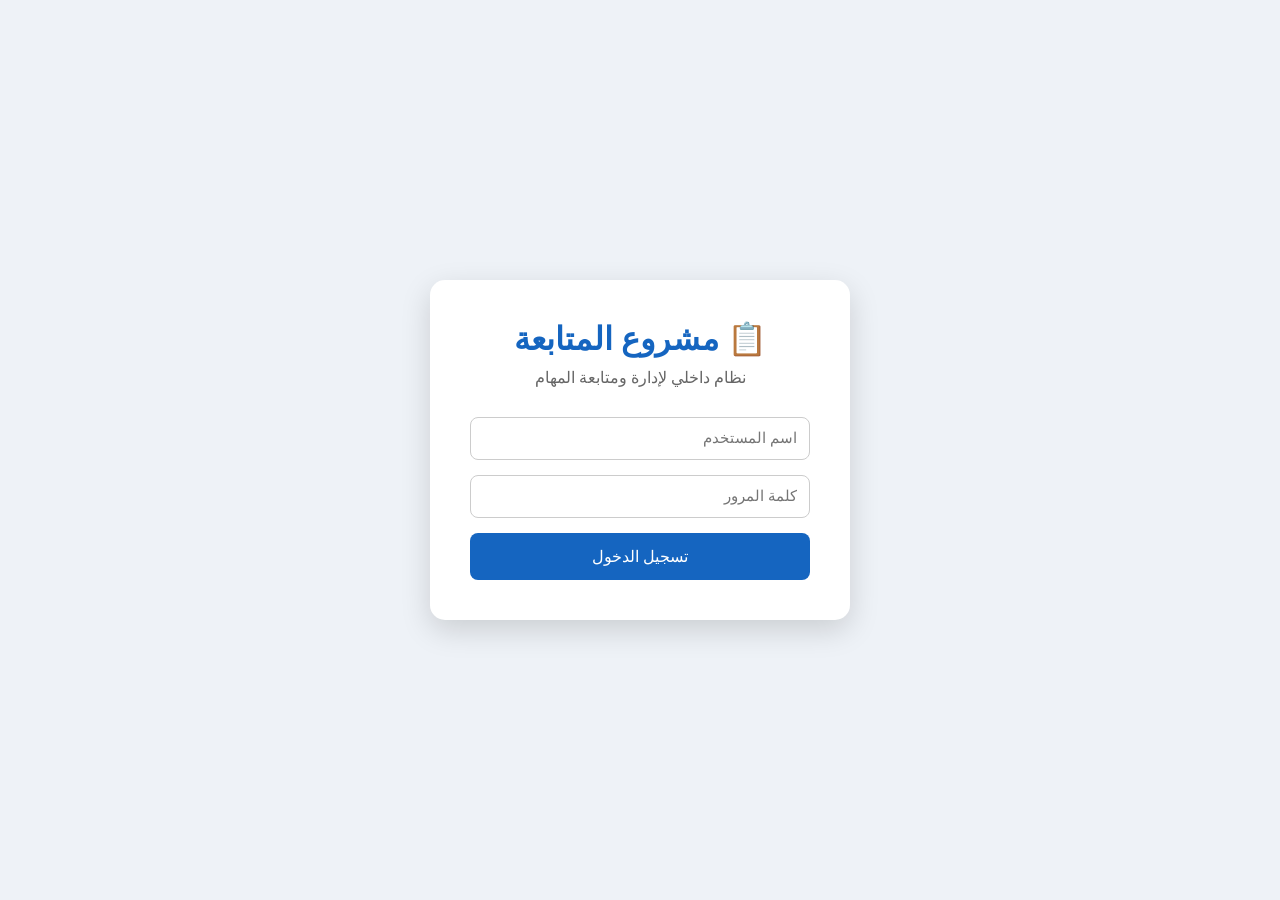
==== index.html @ 735604ac "Create index.html" ====
<!DOCTYPE html>
<html lang="ar" dir="rtl">
<head>
<meta charset="UTF-8">
<meta name="viewport" content="width=device-width, initial-scale=1.0">
<title>مشروع المتابعة</title>

<style>

*{
margin:0;
padding:0;
box-sizing:border-box;
font-family:Tahoma;
}

body{
background:#eef2f7;
display:flex;
justify-content:center;
align-items:center;
height:100vh;
}

.login{
background:white;
width:420px;
padding:40px;
border-radius:15px;
box-shadow:0 10px 30px rgba(0,0,0,.15);
}

h1{
text-align:center;
color:#1565c0;
margin-bottom:10px;
}

p{
text-align:center;
margin-bottom:30px;
color:#666;
}

input{
width:100%;
padding:12px;
margin-bottom:15px;
font-size:15px;
border:1px solid #ccc;
border-radius:8px;
}

button{
width:100%;
padding:14px;
background:#1565c0;
color:white;
border:none;
border-radius:8px;
font-size:16px;
cursor:pointer;
}

button:hover{
background:#0d4e9d;
}

</style>

</head>

<body>

<div class="login">

<h1>📋 مشروع المتابعة</h1>

<p>نظام داخلي لإدارة ومتابعة المهام</p>

<input type="text" placeholder="اسم المستخدم">

<input type="password" placeholder="كلمة المرور">

<button onclick="alert('مرحباً بك')">

تسجيل الدخول

</button>

</div>

</body>

</html>
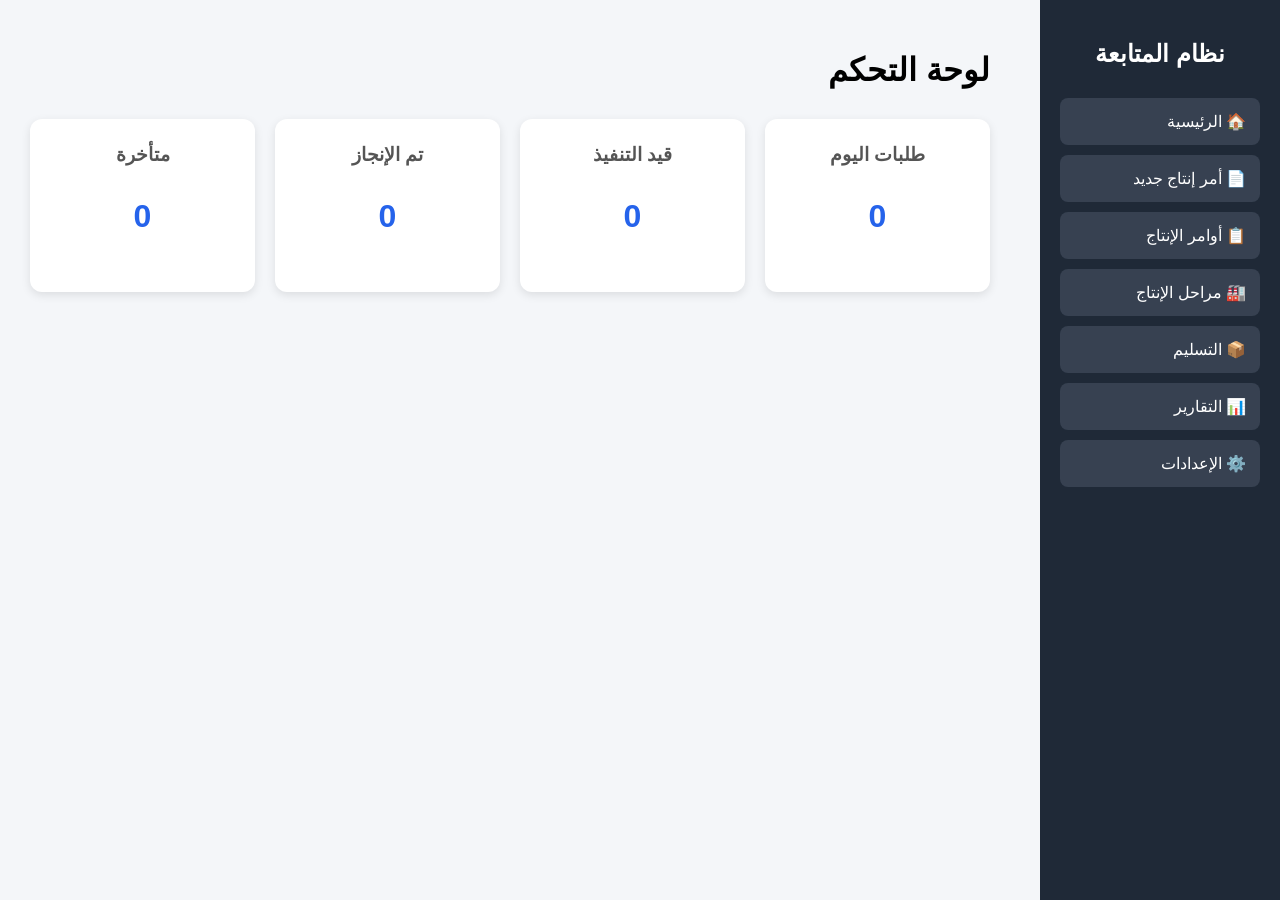
==== commit de232da2: "Link index to dashboard" ====
--- a/index.html
+++ b/index.html
@@ -1,95 +1,15 @@
 <!DOCTYPE html>
-<html lang="ar" dir="rtl">
+<html lang="ar">
 <head>
-<meta charset="UTF-8">
-<meta name="viewport" content="width=device-width, initial-scale=1.0">
-<title>مشروع المتابعة</title>
-
-<style>
-
-*{
-margin:0;
-padding:0;
-box-sizing:border-box;
-font-family:Tahoma;
-}
-
-body{
-background:#eef2f7;
-display:flex;
-justify-content:center;
-align-items:center;
-height:100vh;
-}
-
-.login{
-background:white;
-width:420px;
-padding:40px;
-border-radius:15px;
-box-shadow:0 10px 30px rgba(0,0,0,.15);
-}
-
-h1{
-text-align:center;
-color:#1565c0;
-margin-bottom:10px;
-}
-
-p{
-text-align:center;
-margin-bottom:30px;
-color:#666;
-}
-
-input{
-width:100%;
-padding:12px;
-margin-bottom:15px;
-font-size:15px;
-border:1px solid #ccc;
-border-radius:8px;
-}
-
-button{
-width:100%;
-padding:14px;
-background:#1565c0;
-color:white;
-border:none;
-border-radius:8px;
-font-size:16px;
-cursor:pointer;
-}
-
-button:hover{
-background:#0d4e9d;
-}
-
-</style>
-
+    <meta charset="UTF-8">
+    <meta http-equiv="refresh" content="0; url=dashboard.html">
+    <title>نظام المتابعة</title>
 </head>
 
 <body>
 
-<div class="login">
-
-<h1>📋 مشروع المتابعة</h1>
-
-<p>نظام داخلي لإدارة ومتابعة المهام</p>
-
-<input type="text" placeholder="اسم المستخدم">
-
-<input type="password" placeholder="كلمة المرور">
-
-<button onclick="alert('مرحباً بك')">
-
-تسجيل الدخول
-
-</button>
-
-</div>
+إذا لم يتم تحويلك تلقائياً،
+<a href="dashboard.html">اضغط هنا</a>
 
 </body>
-
 </html>
